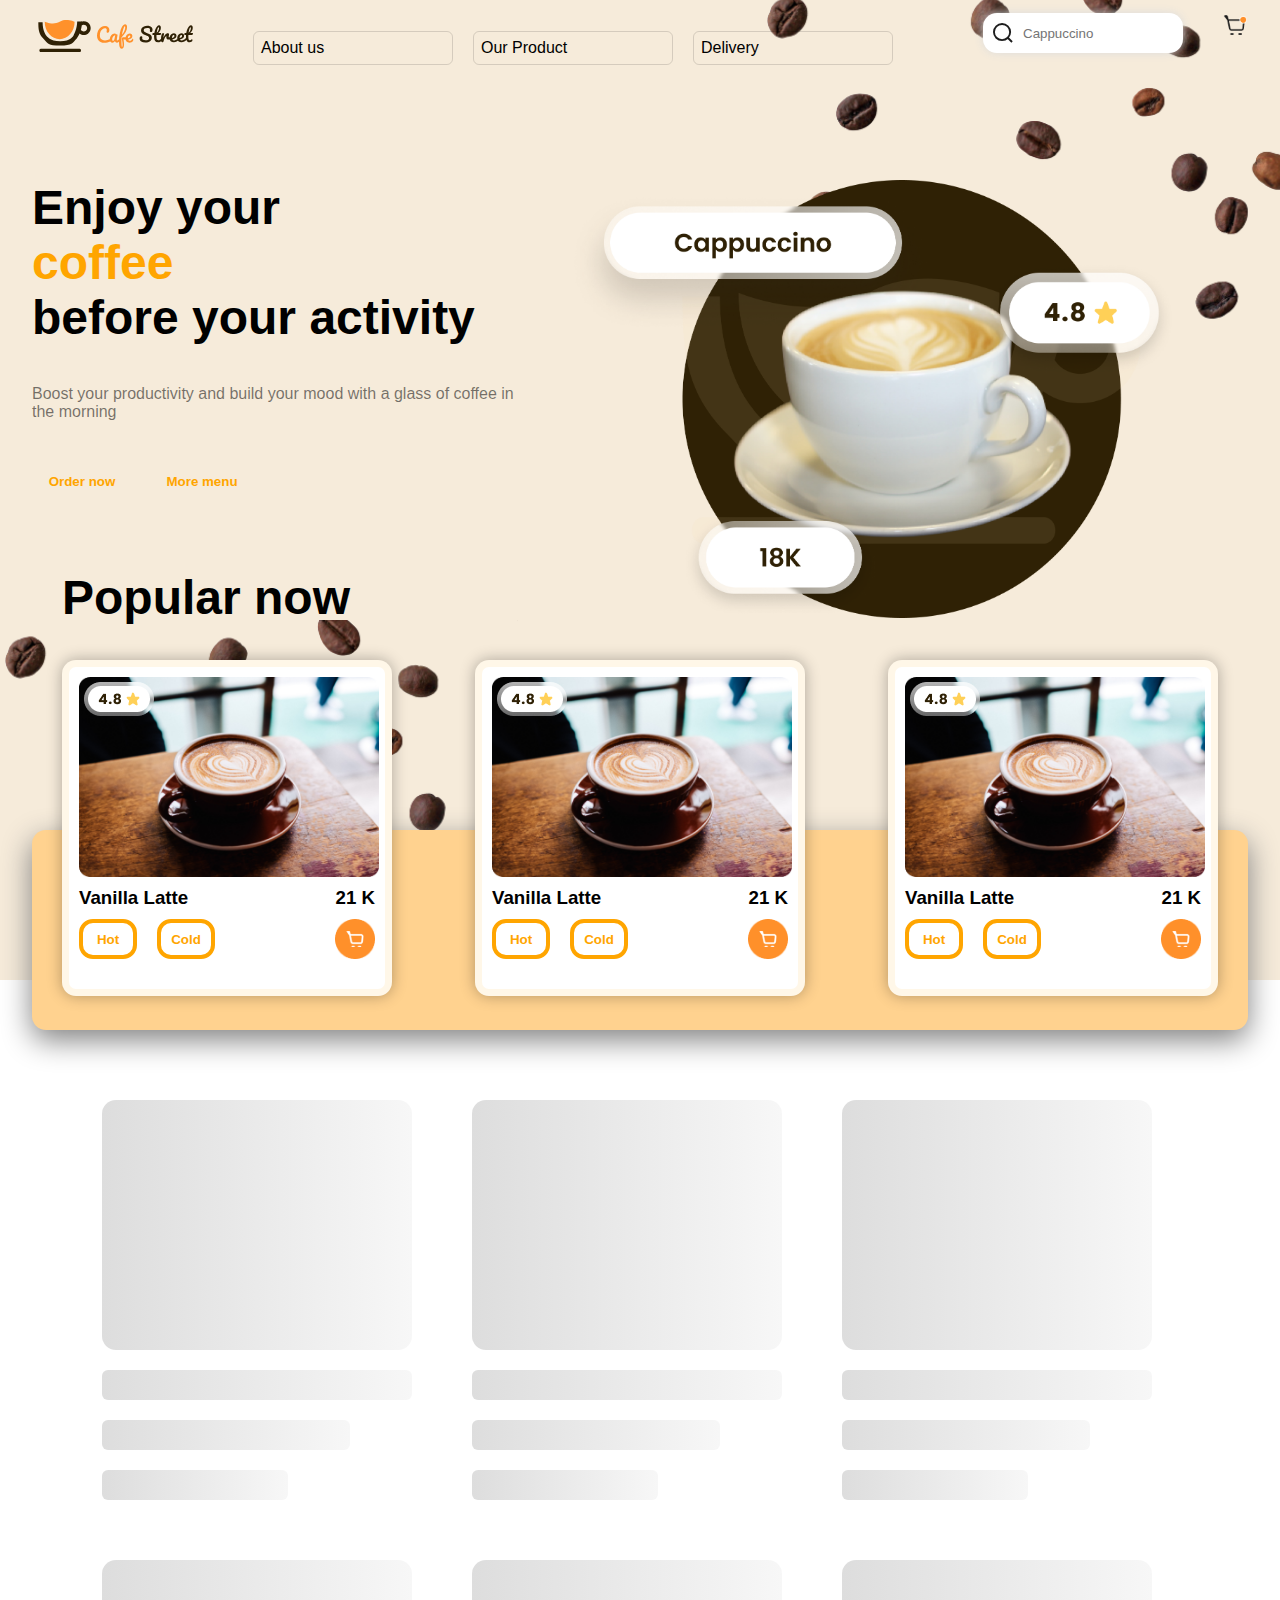
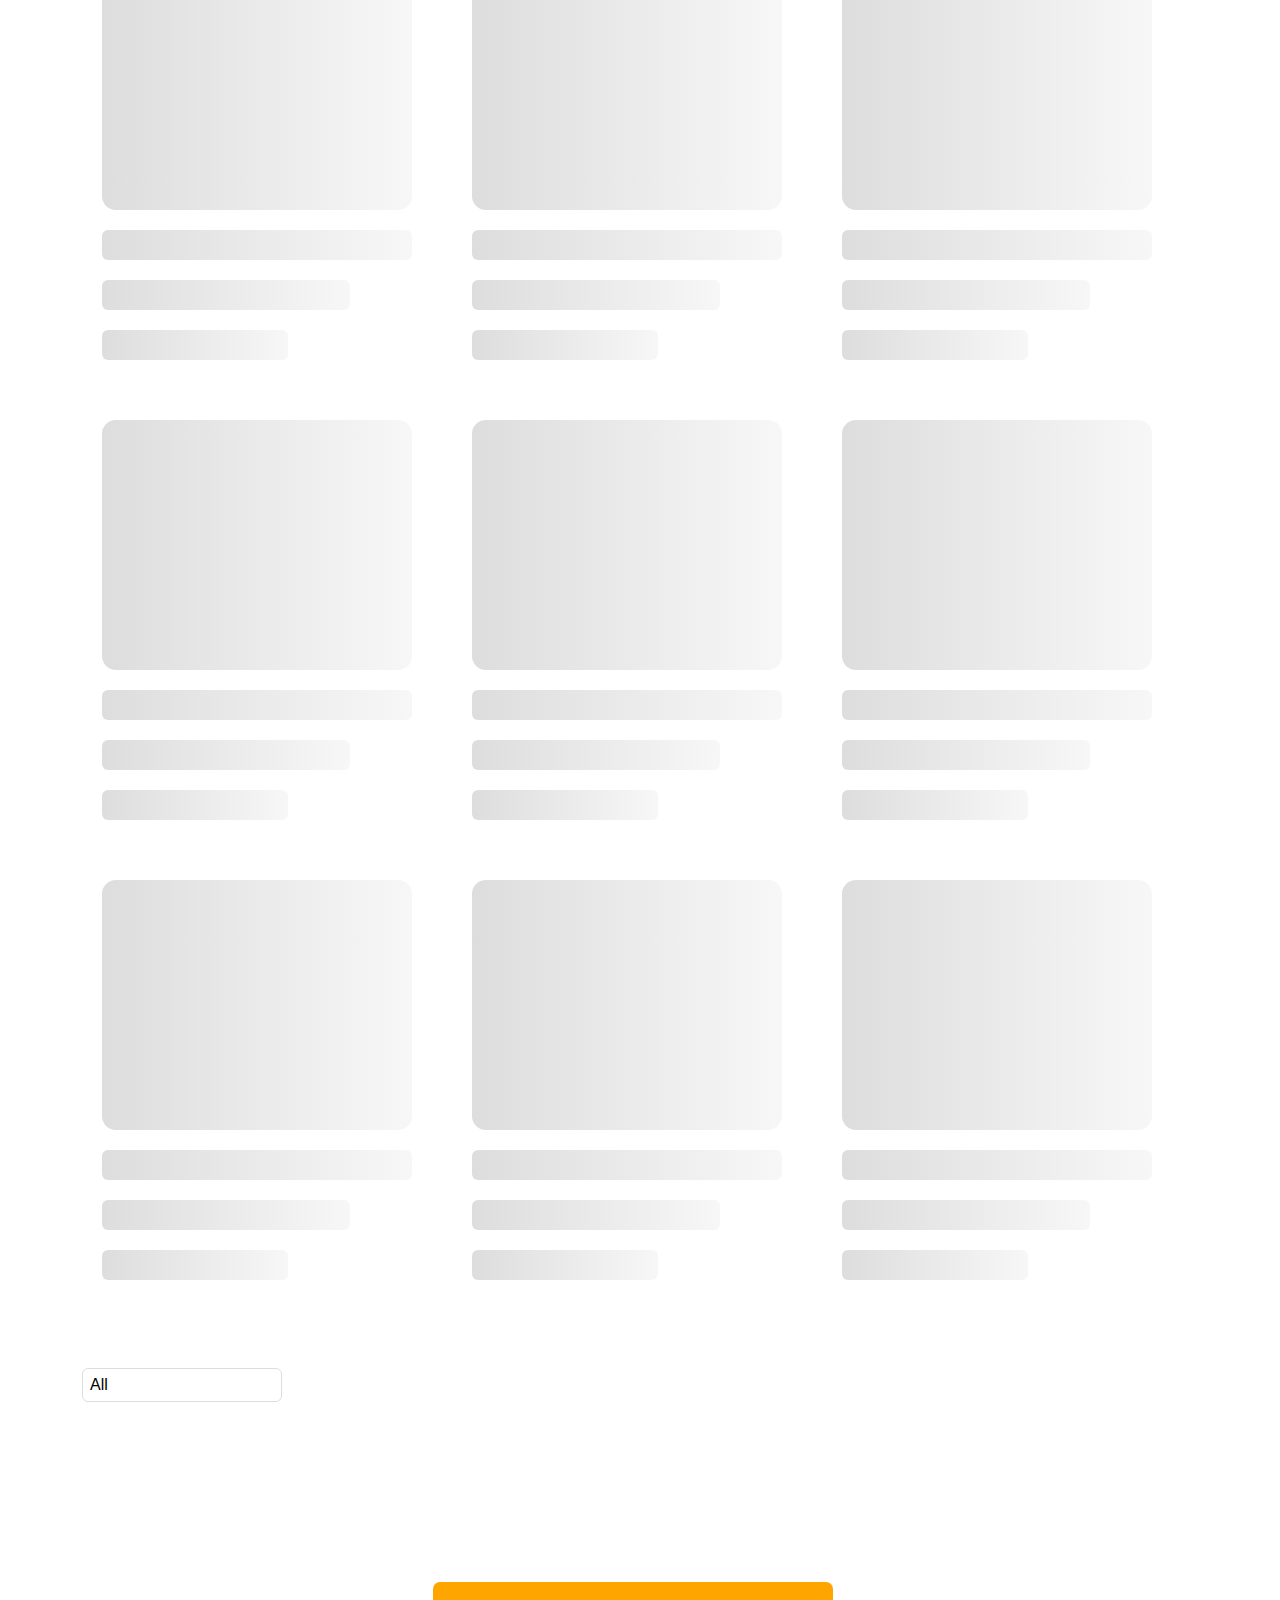
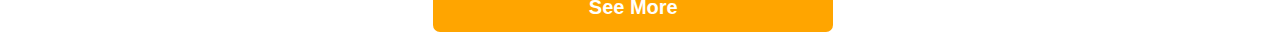
==== index.html @ 5f135d35 "/" ====
<!DOCTYPE html>
<html lang="en">
<head>
    <meta charset="UTF-8">
    <meta name="viewport" content="width=device-width, initial-scale=1.0">
    <title>Document</title>
    <link rel="stylesheet" href="https://cdnjs.cloudflare.com/ajax/libs/font-awesome/6.5.2/css/all.min.css" integrity="sha512-SnH5WK+bZxgPHs44uWIX+LLJAJ9/2PkPKZ5QiAj6Ta86w+fsb2TkcmfRyVX3pBnMFcV7oQPJkl9QevSCWr3W6A==" crossorigin="anonymous" referrerpolicy="no-referrer" />
    <link rel="stylesheet" href="./css/style.css">
</head>
<body>
    <header>
        <div class="container">
            <nav class="navbar">
                <div class="navbar__logo">
                    <img src="./assets/logo_coffe.svg" alt="">
                </div>
                <div class="navbar__collection">
                    <ul class="collection">
                        <li>About us</li>
                        <li>Our Product</li>
                        <li>Delivery</li>
                    </ul>
                    <div class="search">
                        <img src="./assets/Vector.svg" alt="">
                        <input type="text" placeholder="Cappuccino ">
                    </div>
                    <img src="./assets/icons_cart.png" alt="">
                </div>
            </nav>
        </div>
    </header>

    <main>
        <section class="hero">
            <div class="container">
                <div class="hero__content">
                    <div class="hero__context">
                        <h2>Enjoy your <p style="color: orange;">coffee</p> before your activity</h2>
                        <p>Boost your productivity and build your mood with a glass of coffee in the morning </p>
                        <div class="btn">
                            <button>Order now</button>
                            <button>More menu</button>
                        </div>
                    </div>
                    <div class="hero__img">
                        <img src="./assets/img-hero.png" alt="">
                    </div>
                </div>
            </div>
        </section>
        <div class="popular">
            <div class="container">
               <div class="p__wrapper">
                <h2>Popular now</h2>
                <div class="box">
                    <div class="box__card">
                        <div class="image">
                            <img src="./assets/img_product.png" alt="">
                        </div>
                        <img class="rating" src="./assets/rating_product.png" alt="">
                        <div class="text">
                            <h3>Vanilla Latte</h2>
                            <h3>21 K</h3>
                        </div>
                        <div class="btn btns">
                            <button>Hot</button>
                            <button>Cold</button>
                            <img src="./assets/Frame 5.png" alt="">
                        </div>
                    </div>
                    <div class="box__card">
                        <div class="image">
                            <img src="./assets/img_product.png" alt="">
                        </div>
                        <img class="rating" src="./assets/rating_product.png" alt="">
                        <div class="text">
                            <h3>Vanilla Latte</h2>
                            <h3>21 K</h3>
                        </div>
                        <div class="btn btns">
                            <button>Hot</button>
                            <button>Cold</button>
                            <img src="./assets/Frame 5.png" alt="">
                        </div>
                    </div>
                    <div class="box__card">
                        <div class="image">
                            <img src="./assets/img_product.png" alt="">
                        </div>
                        <img class="rating" src="./assets/rating_product.png" alt="">
                        <div class="text">
                            <h3>Vanilla Latte</h2>
                            <h3>21 K</h3>
                        </div>
                        <div class="btn btns">
                            <button>Hot</button>
                            <button>Cold</button>
                            <img src="./assets/Frame 5.png" alt="">
                        </div>
                    </div>
                </div>
               </div>
            </div>
        </div>


        <section class="category">
            <div class="container">
                <div class="skeleton"></div>
        <ul class="collection">
            <li class="item">
                <data value="">All</data>
              </li>
          </ul>
        <div class="wrapper">
           <div class="card"></div>
        </div>
        <button class="seemore">See More</button>
            </div>
        </section>
    </main>

    


    <script src="./js/app.js"></script>
</body>
</html>
---- css/style.css ----
*{
    margin: 0;
    padding: 0;
    box-sizing: border-box;
    font-family: sans-serif;
}

.container{
    max-width: 1248px;
    width: 100%;
    margin: 0 auto;
    padding: 0 16px;
}
img{
    width: 100%;
}
a{
    color: inherit;
    text-decoration: none;
}
li{
    list-style: none;
}

.navbar{
    width: 100%;
    height: 80px;
    border: 1px solid red;
    align-items: center;
    display: flex;
    flex-direction: row;
    justify-content: space-between;
    background: transparent;
}
/* .navbar.shrink{
    background: rgba(13, 95, 95, 0.852);
    height: 80px;
    padding-top: 10px;
} */
.navbar__collection,
.collection{
    display: flex;
    gap: 20px;
    cursor: pointer;
    margin-top: 8px;
    gap: 40px;
}
.navbar__collection img{
    width: 24px;
    height: 24px;
}
.search{
    width: 200px;
    height: 40px;
    border:none;
    border-radius: 14px;
    box-shadow: 0 0 10px #ddd;
    align-items: center;
    display: flex;
    cursor: pointer;
    background-color: #fff;
}

.collection li:hover{
    color: orange;
}
.search img{
    width: 20px;
    height: 20px;
    margin: 10px;
}
.search input{
    outline: none;
    border: none;
    width: 150px;
}

.navbar__logo{
    width: 160px;
    height: 40px;
}
.hero{
    margin-top: -100px;
    height: 1000px;
    background-color: #f6ebda;
    width: 100%;
    background-image: url("../assets/bg_img_hero.svg"), url("../assets/bg_img_hero.svg");
    background-repeat: no-repeat;
    background-position: right top, bottom left;
}
.hero__content{
    display: flex;
    flex-direction: row;
    padding-top: 200px;
    gap: 50px;
}
.hero__context{
    display: flex;
    flex-direction: column;
    gap: 40px;
    width: 40%;
}
.hero__content h2{
    font-size: 48px;
}
.hero__context p{
    color: #0008;
}
.btn{
    display: flex;
    gap: 20px;
}
.btn button{
    color: orange;
    background: transparent;
    font-weight: 600;
    border: transparent;
    width: 100px;
    height: 40px;
    transition: .3s;
}
.btn button:hover{
    width: 100px;
    height: 40px;
    background: brown;
    color: #fff;
    cursor: pointer;
    border-radius: 14px;
    border: 4px solid rgba(255, 255, 255, 0.614);
}
.hero__img{
    width: 50%;
}



.popular{
    width: 100%;
    margin-top: -150px;
}
.p__wrapper{
    width: 100%;
    height: 200px;
    background: #FFD28F;
    padding: 30px ;
    border-radius: 14px;
    box-shadow: 0 10px 30px grey;
  
}
.p__wrapper h2{
    position: absolute;
    margin-top: -290px;
    font-size: 48px;
}
.box{
    display: flex;
    margin-top: -200px;
    display: flex;
    justify-content: space-between;
}
.box__card{
    width: 330px;
    background: #fff;
    border-radius: 14px;
    border: 7px solid rgba(255, 166, 0, 0.09) ;
    box-shadow: 0 0 15px rgba(0, 0, 0, 0.3);
    padding: 10px;
    z-index: 100;
    display: flex;
    flex-direction: column;
    gap: 10px;
    padding-bottom: 30px;
    transition: .5s;
    cursor: pointer;
}
.box__card:hover{
    transform: translateY(-30px);
}
.image{
    display: flex;
    flex-direction: column;
}
.rating{
    width: 70px;
    height: 34px;
    position: absolute;
    margin-top: 5px;
    margin-left: 5px;
}
.image img{
    width: 300px;
    height: 200px;
}
.text{
    display: flex;
    justify-content: space-between;
}
.btn img{
    width: 40px;
    height: 40px;
    margin-left: 100px;
}
.btns button{
    width: 60px;
    border: 4px solid orange;
    border-radius: 14px;
}
.btns button:hover{
    width: 60px;
}
.skeleton,
.wrapper{
    padding: 50px;
    display: flex;
    gap: 20px;
    flex-wrap: wrap;
}
.skeleton__item,
.card{
    width: 350px;
    padding: 20px;
    /* border: 1px solid #0b0b0b; */
    display: flex;
    flex-direction: column;
    gap: 20px;
}
.desck {
    font-size: 16px;
    color: #0009;
    display: -webkit-box;
    -webkit-box-orient: vertical;
    /* -webkit-line-clamp: 2; */
    cursor: pointer;
    overflow: hidden;
  }
  .collection {
    display: flex;
    list-style: none;
    overflow: auto;
    padding: 10px 50px;
    gap: 20px;
    cursor: pointer;
    /* font-size: 19px; */
  }
  .collection li{
    width: 200px;
    padding: 7px;
    border: 1px solid #0002;
    border-radius: 6px;
  }
  .item{
    white-space: nowrap;
    transition: .3s;
  }
  .item:hover{
    color: dodgerblue;
    transform: scale(1.1);
  }
.card img{
    width: 100%;
    height: 250px;
    object-fit: contain;
    transition: .3s;
    cursor: pointer;
}
.card img:hover{
    transform: scale(1.1);
}
.skeleton__image{
    width: 100%;
    height: 250px;
    background: #ddd;
    border-radius: 14px;
}
.skeleton__line{
    width: 100%;
    height: 30px;
    background: #ddd;
    border-radius: 6px;
}
.skeleton__line:nth-child(3){
    width: 80%;
}
.skeleton__line:nth-child(4){
    width: 60%;
}
.skeleton__anime{
    background: linear-gradient(90deg,#ddd,#f7f7f7,#ddd);
    background-size: 200%;
    animation: skeleton .7s linear 0s infinite;
}
@keyframes skeleton {
    to{
        background-position: 200%;
    }
}
.card button{
    transition: .3s;
    width: 200px;
    height: 38px;
    background: orange;
    border: none;
    border-radius: 6px;
    color: #fff;
    font-weight: 600;
}
.seemore{
    margin-left: 33%;
    background: orange;
    border: none;
    border-radius: 7px;
    color: white;
    font-size: 20px;
    font-weight: 700;
    width: 400px;
    height: 50px;
    margin-top: 30px;
    transition: .3s;
}
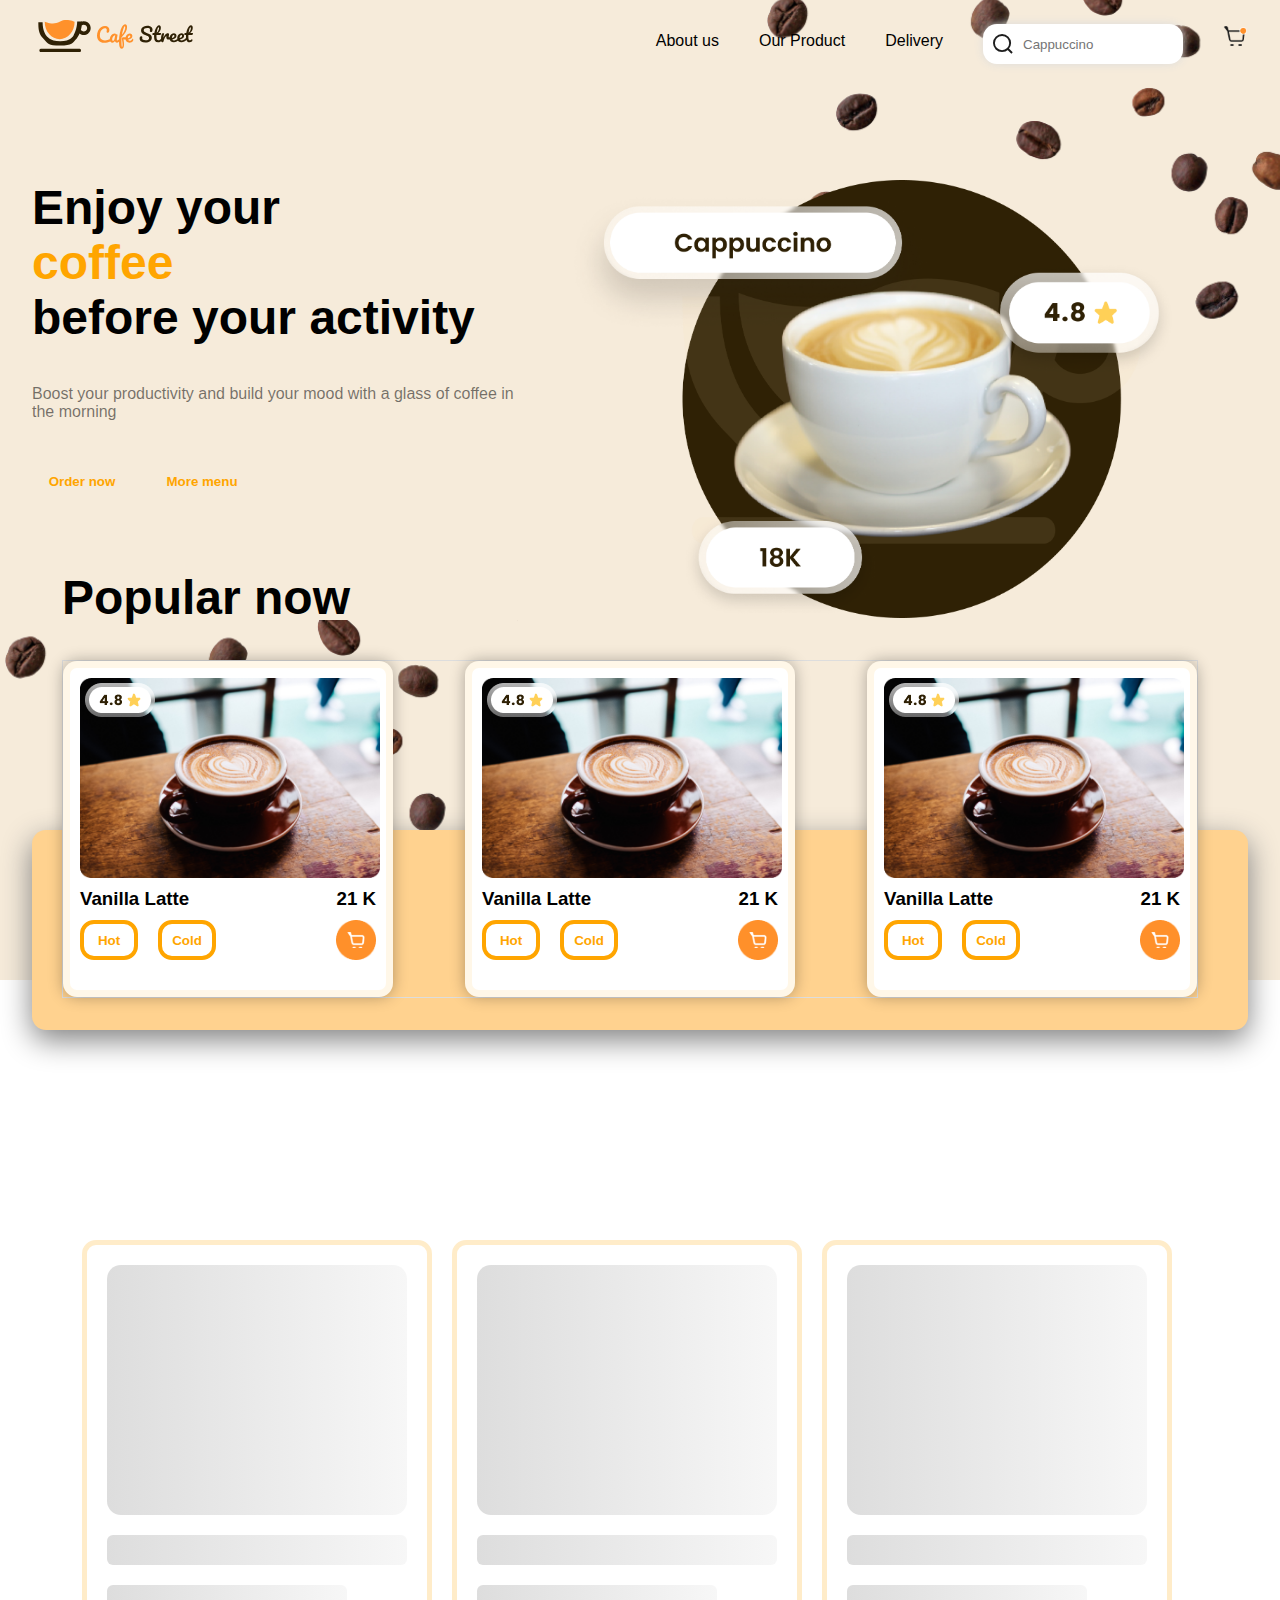
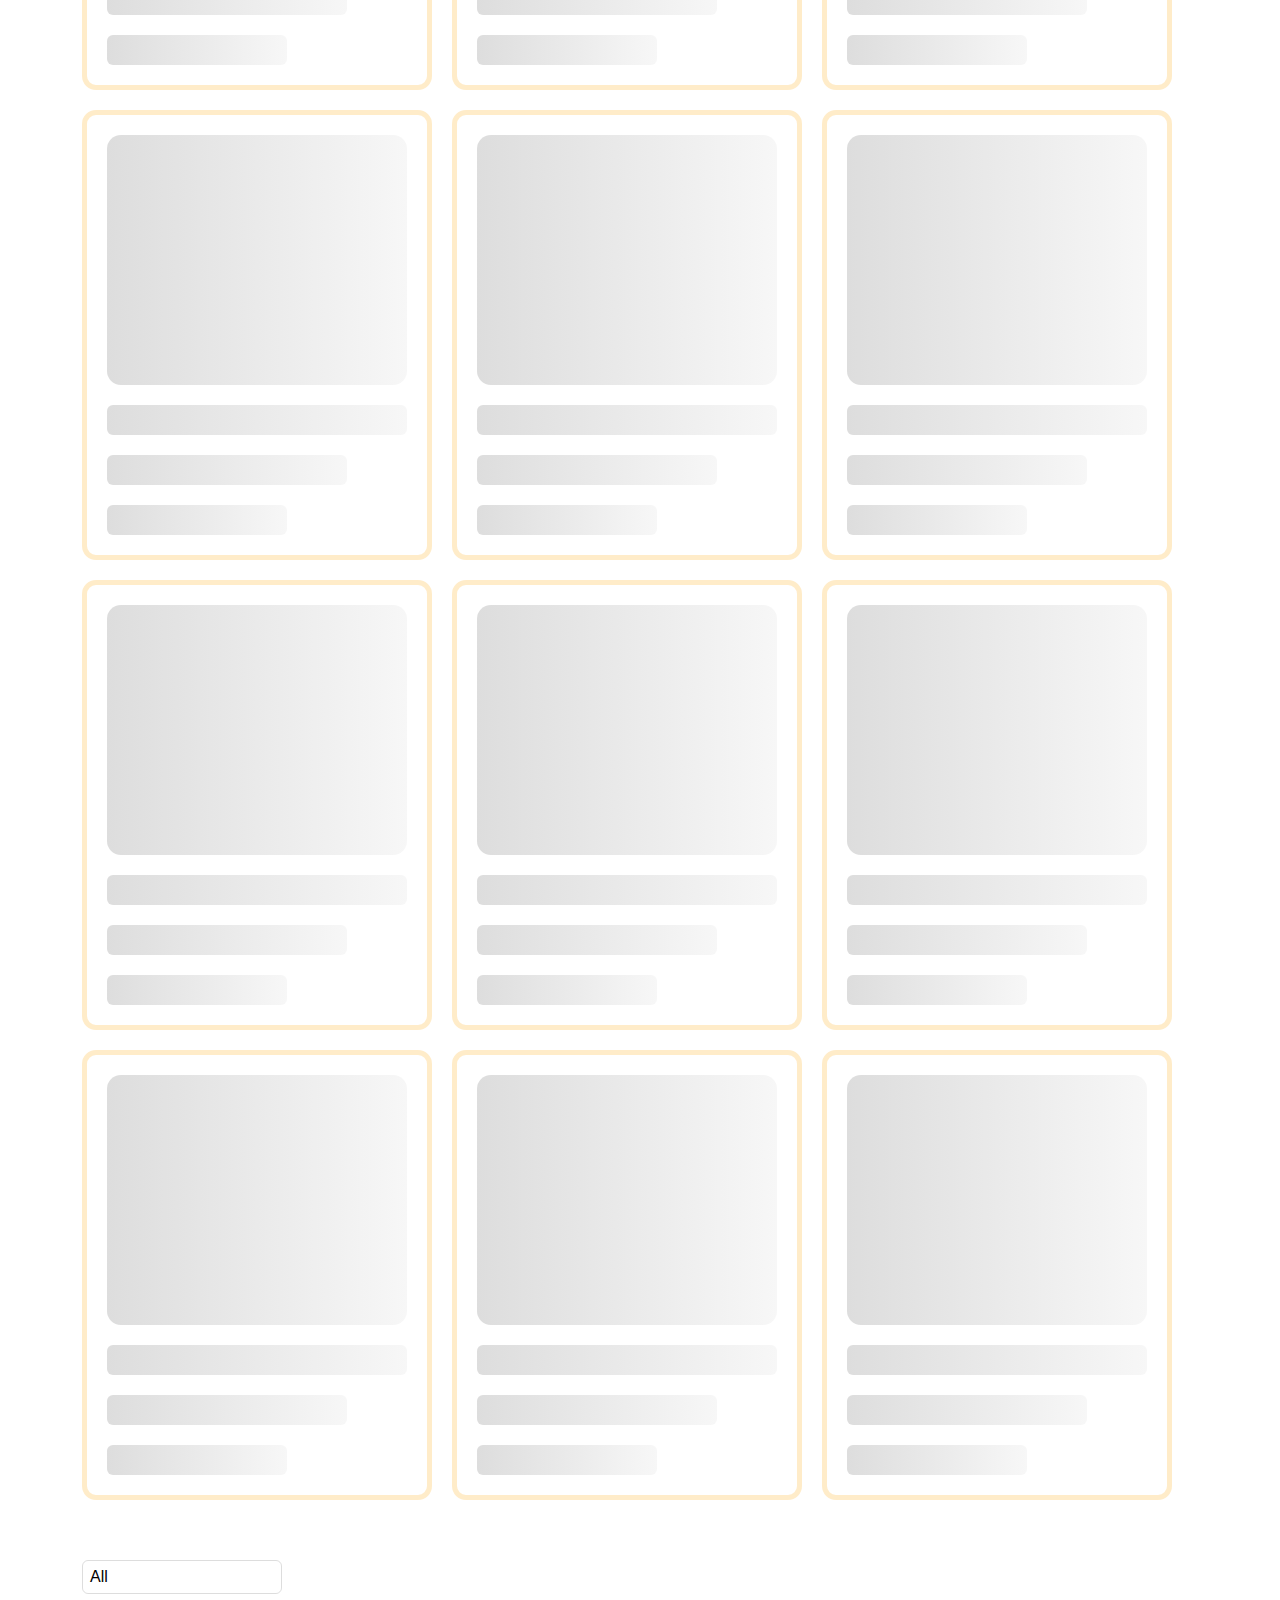
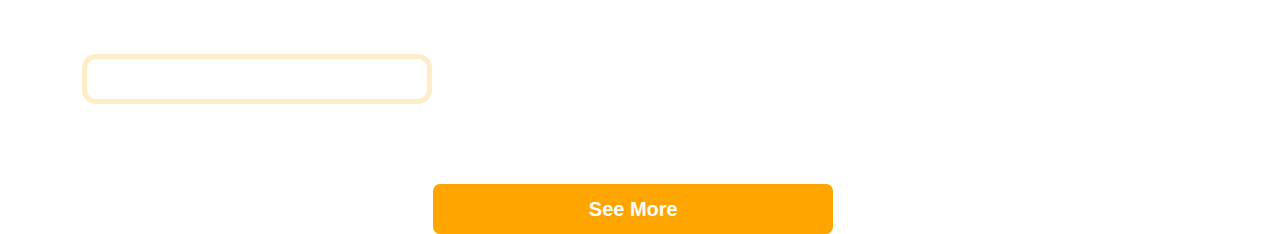
==== commit c5bcc1dd: "/" ====
--- a/index.html
+++ b/index.html
@@ -15,7 +15,7 @@
                     <img src="./assets/logo_coffe.svg" alt="">
                 </div>
                 <div class="navbar__collection">
-                    <ul class="collection">
+                    <ul class="n__collection">
                         <li>About us</li>
                         <li>Our Product</li>
                         <li>Delivery</li>
@@ -107,7 +107,7 @@
         <section class="category">
             <div class="container">
                 <div class="skeleton"></div>
-        <ul class="collection">
+            <ul class="collection">
             <li class="item">
                 <data value="">All</data>
               </li>
--- a/css/style.css
+++ b/css/style.css
@@ -38,7 +38,7 @@
     padding-top: 10px;
 } */
 .navbar__collection,
-.collection{
+.n__collection{
     display: flex;
     gap: 20px;
     cursor: pointer;
@@ -61,7 +61,7 @@
     background-color: #fff;
 }
 
-.collection li:hover{
+.n__collection li:hover{
     color: orange;
 }
 .search img{
@@ -208,6 +208,13 @@
 .btns button:hover{
     width: 60px;
 }
+
+
+
+
+.category{
+    margin-top: 160px;
+}
 .skeleton,
 .wrapper{
     padding: 50px;
@@ -219,10 +226,15 @@
 .card{
     width: 350px;
     padding: 20px;
-    /* border: 1px solid #0b0b0b; */
-    display: flex;
-    flex-direction: column;
-    gap: 20px;
+    border: 5px solid rgba(255, 166, 0, 0.21);
+    border-radius: 14px;
+    display: flex;
+    flex-direction: column;
+    gap: 20px;
+    transition: .3s;
+}
+.card:hover{
+    box-shadow: 0 0 15px gray;
 }
 .desck {
     font-size: 16px;
@@ -253,7 +265,7 @@
     transition: .3s;
   }
   .item:hover{
-    color: dodgerblue;
+    color: orange;
     transform: scale(1.1);
   }
 .card img{
@@ -303,6 +315,11 @@
     border-radius: 6px;
     color: #fff;
     font-weight: 600;
+}
+.card button:hover{
+    box-shadow: 0 0 10px gray;
+    transform:translate(10px, 10px);
+    cursor: pointer;
 }
 .seemore{
     margin-left: 33%;
@@ -316,4 +333,41 @@
     height: 50px;
     margin-top: 30px;
     transition: .3s;
+    cursor: pointer;
+}
+
+.box{
+     border: 1px solid #ddd;  
+    margin-right: 20px;
+   
+}
+.content{
+    display: flex;
+    margin-top: 50px;
+    align-items: center;
+    justify-content: center;
+}
+.theme{
+    width: 50%;
+    display: flex;
+    flex-direction: column;
+    gap: 15px;
+}
+.title{
+    font-size: 30px;
+    color: #0009;
+}
+.now{
+    padding: 5px 20px;
+    width: 25%;
+    margin: auto;
+    border-radius: 5px;
+    border: none;
+    background: blue;
+    color: #fff;
+    cursor: pointer;
+}
+.rect{
+    font-size: 16px;
+    font-weight: 400;
 }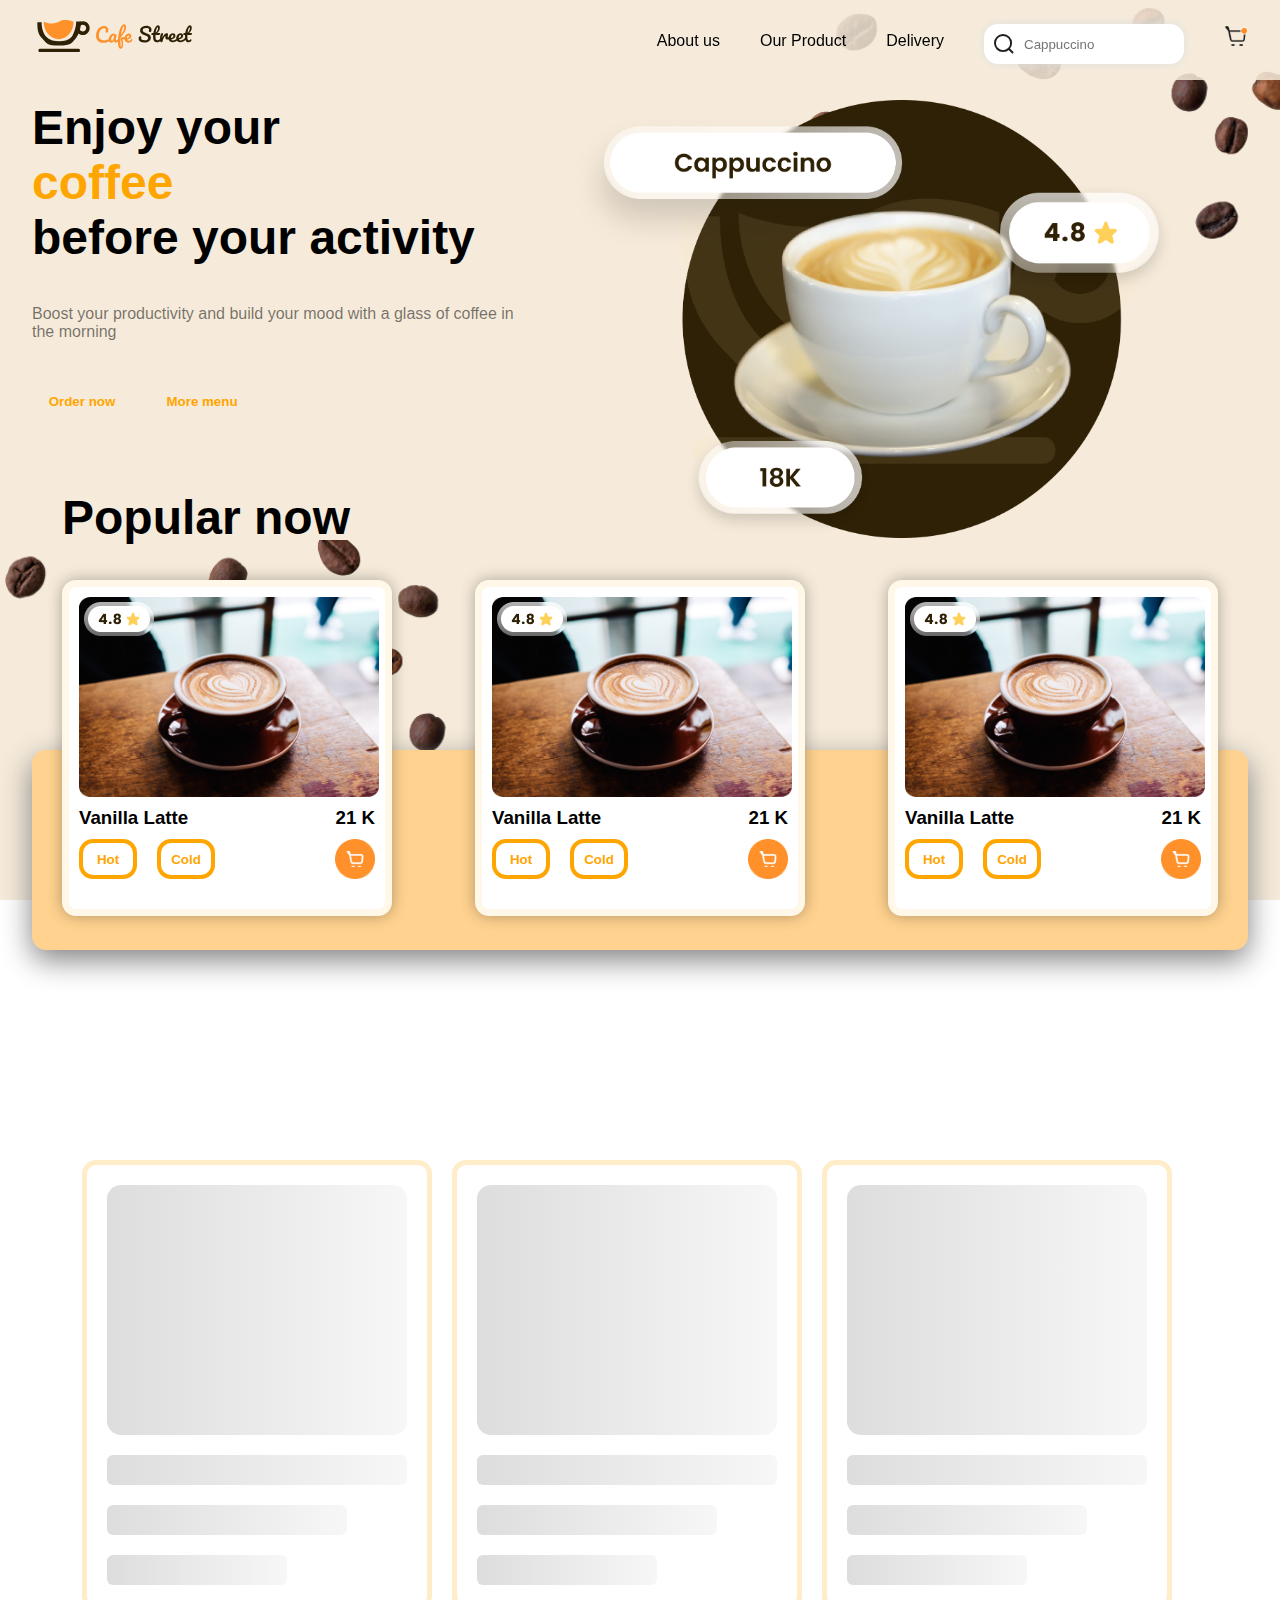
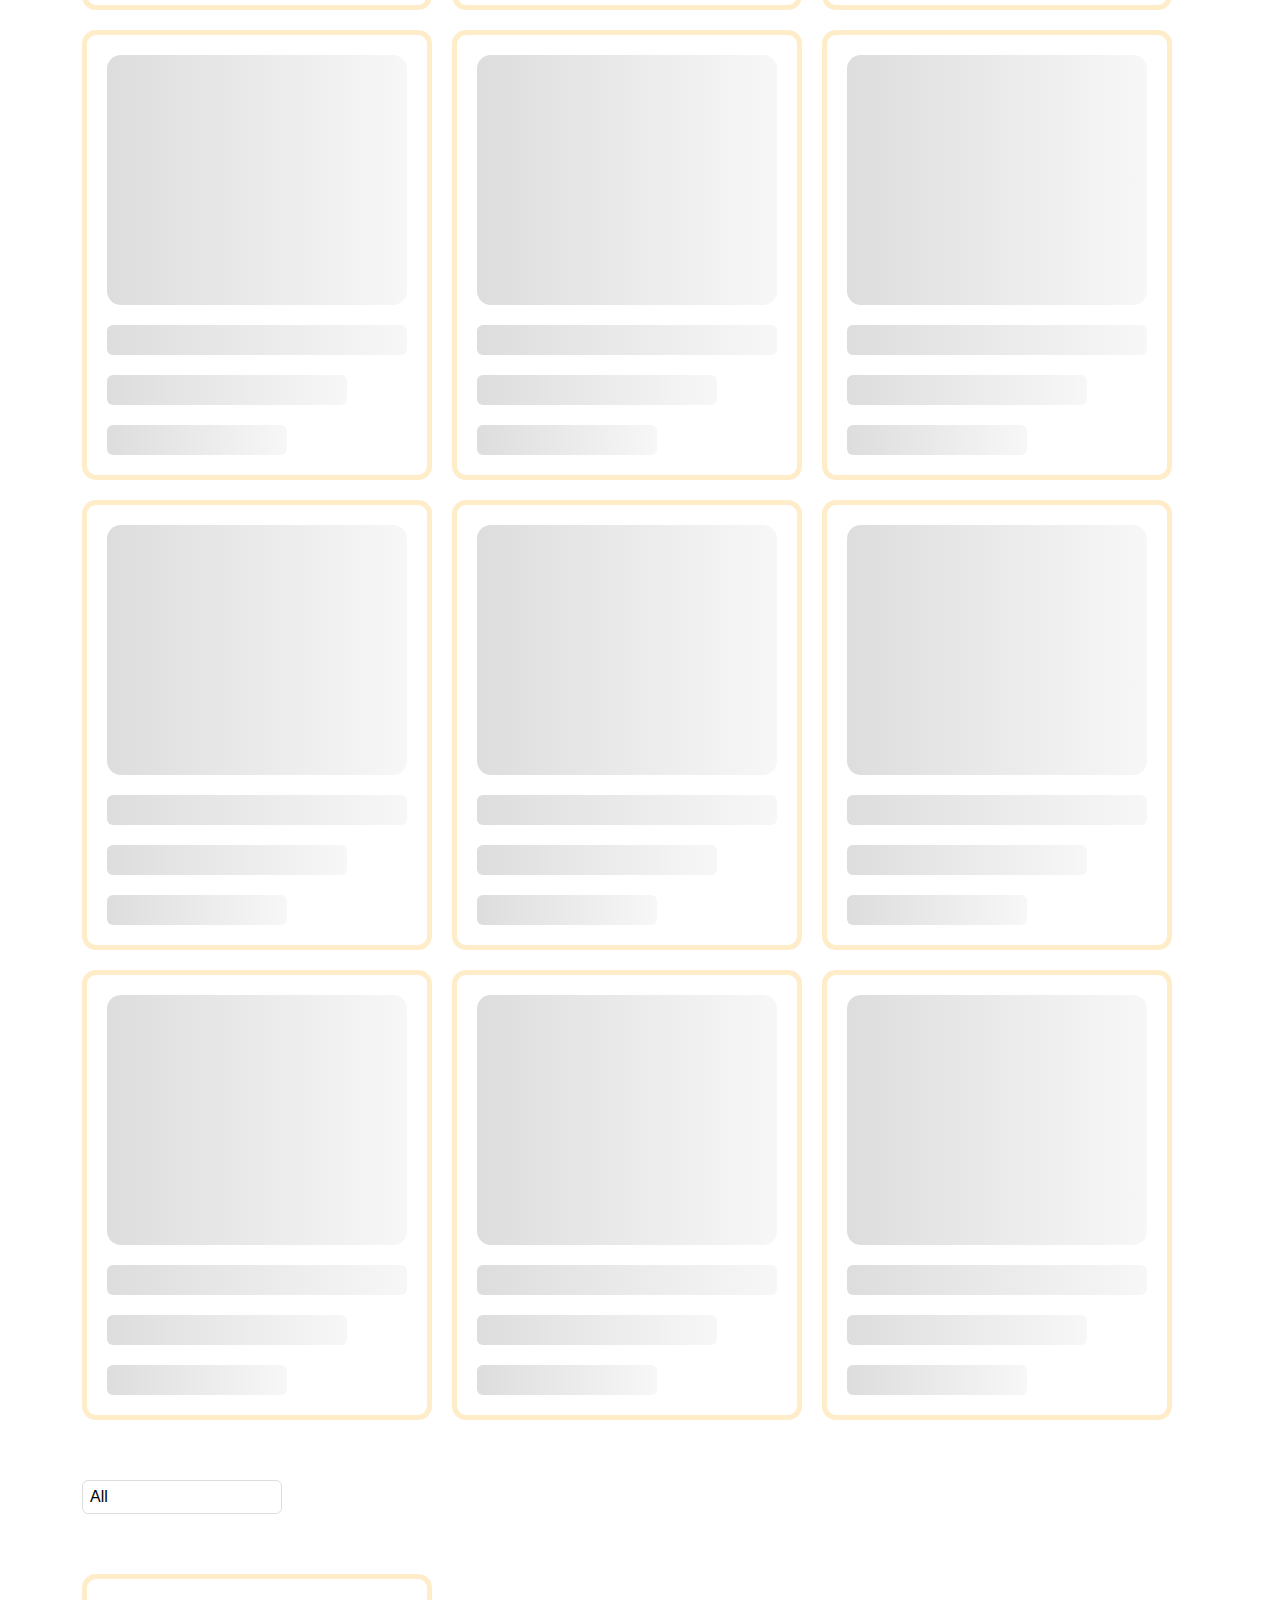
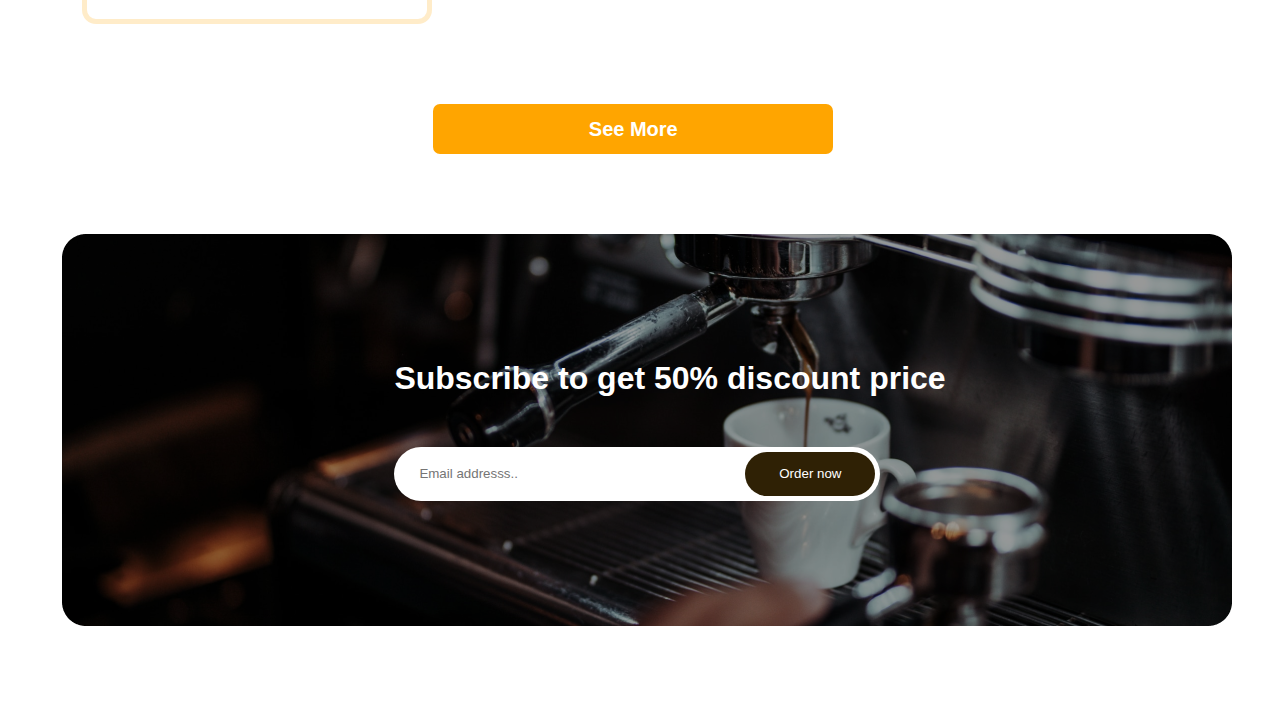
==== commit 2a997b83: "/" ====
--- a/index.html
+++ b/index.html
@@ -118,6 +118,17 @@
         <button class="seemore">See More</button>
             </div>
         </section>
+
+        <section>
+            <div class="container">
+                <div class="order">
+                    <div class="order__box">
+                        <p>Subscribe to get 50% discount price</p>
+                        <div class="order__inp"> <input type="text"placeholder = "Email addresss.."> <button>Order now</button></div>
+                    </div>
+                </div>
+            </div>
+        </section>
     </main>
 
     
--- a/css/style.css
+++ b/css/style.css
@@ -21,11 +21,21 @@
 li{
     list-style: none;
 }
-
+header{
+    position: fixed;
+    top: 0;
+    left: 0;
+    right: 0;
+    padding-top: 20px;
+    padding-bottom:20px;
+    width: 100%;
+    background: rgba(246, 235, 218, 0.849);
+    z-index: 101;
+}
 .navbar{
     width: 100%;
-    height: 80px;
-    border: 1px solid red;
+    height: 40px;
+    /* border: 1px solid red; */
     align-items: center;
     display: flex;
     flex-direction: row;
@@ -336,38 +346,130 @@
     cursor: pointer;
 }
 
-.box{
-     border: 1px solid #ddd;  
-    margin-right: 20px;
-   
-}
 .content{
     display: flex;
-    margin-top: 50px;
+    flex-direction: row;
+    margin-top: 300px;
+   justify-content: space-around;
+}
+.icon{
+    display: flex;
+    gap: 10px;
+}
+.content__img{
+    width: 40%;
+    margin-top: -150px;
+}
+.content__img img{
+    border: 1px solid #ddd;
+    border-radius: 14px;
+}
+.little{
+    width: 140px;
+    border: 1px solid #ddd;
+    cursor: pointer;
+    transition: .4s;
+    border-radius: 14px;
+}
+.little:hover{
+    box-shadow: 0 0 10px grey;
+}
+.content__text{
+    width: 40%;
+    display: flex;
+    flex-direction: column;
+    gap: 30px;
+    margin-top: -50px;
+}
+.content__text h2{
+    font-size: 30px;
+    color: orange;
+}
+.content__text h3,h4{
+    /* transform: translateX(350px); */
+    margin-top: -20px;
+}
+.content button{
+    width: 200px;
+    height: 40px;
+    background: orange;
+    border-radius: 10px;
+    border: none;
+    transition: .4s;
+    color: #fff;
+    font-weight: 600;
+    cursor: pointer;
+    /* transform: translateX(300px); */
+}
+.fa-star{
+    color: gold;
+}
+.fa-heart, .fa-share{
+    font-size: 30px;
+    /* transform: translateX(1100%); */
+    padding-left: 5px;
+    cursor: pointer;
+}
+.fa-heart{
+    color: red;
+}
+.content button:hover{
+    box-shadow: 0 0 15px orange;
+}
+
+
+.order{
+    margin-left: 30px;
+    margin-top: 80px;
+    background-image: url(../assets/unsplash_ftA71vetxuo.png);
+    background-repeat: no-repeat;
+    height: 392px;
+    width: 100%;
+    display: flex;
     align-items: center;
+}
+.order button{
+    width: 130px;
+    height: 44px;
+    border-radius: 33px;
+    background: rgba(47, 33, 5, 1);
+    border: none;
+    font-weight: 500;
+    color: white;
+    transition: .4s;
+}
+.order button:hover{
+    background: rgb(255, 210, 142);
+    cursor: pointer;
+}
+.order input{
+    outline: none;
+    color: rgb(53, 53, 53);
+    border:none;
+    padding-left: 10px;
+    margin-left: 10px;
+}
+.order p{
+    font-size: 32px;
+    color: white;
+    font-weight: 700;
+}
+.order__box{
+    display: flex;
+    flex-direction:column;
+    text-align: center;
     justify-content: center;
-}
-.theme{
-    width: 50%;
-    display: flex;
-    flex-direction: column;
-    gap: 15px;
-}
-.title{
-    font-size: 30px;
-    color: #0009;
-}
-.now{
-    padding: 5px 20px;
-    width: 25%;
     margin: auto;
-    border-radius: 5px;
-    border: none;
-    background: blue;
-    color: #fff;
-    cursor: pointer;
-}
-.rect{
-    font-size: 16px;
-    font-weight: 400;
-}+    gap: 50px;
+}
+.order__inp{
+    padding: 5px;
+    display: flex;
+    align-items: center;
+    gap: 20px;
+    justify-content: space-between;
+    width: 486px;
+    height: 54px;
+    background: white;
+    border-radius: 30px;
+}
